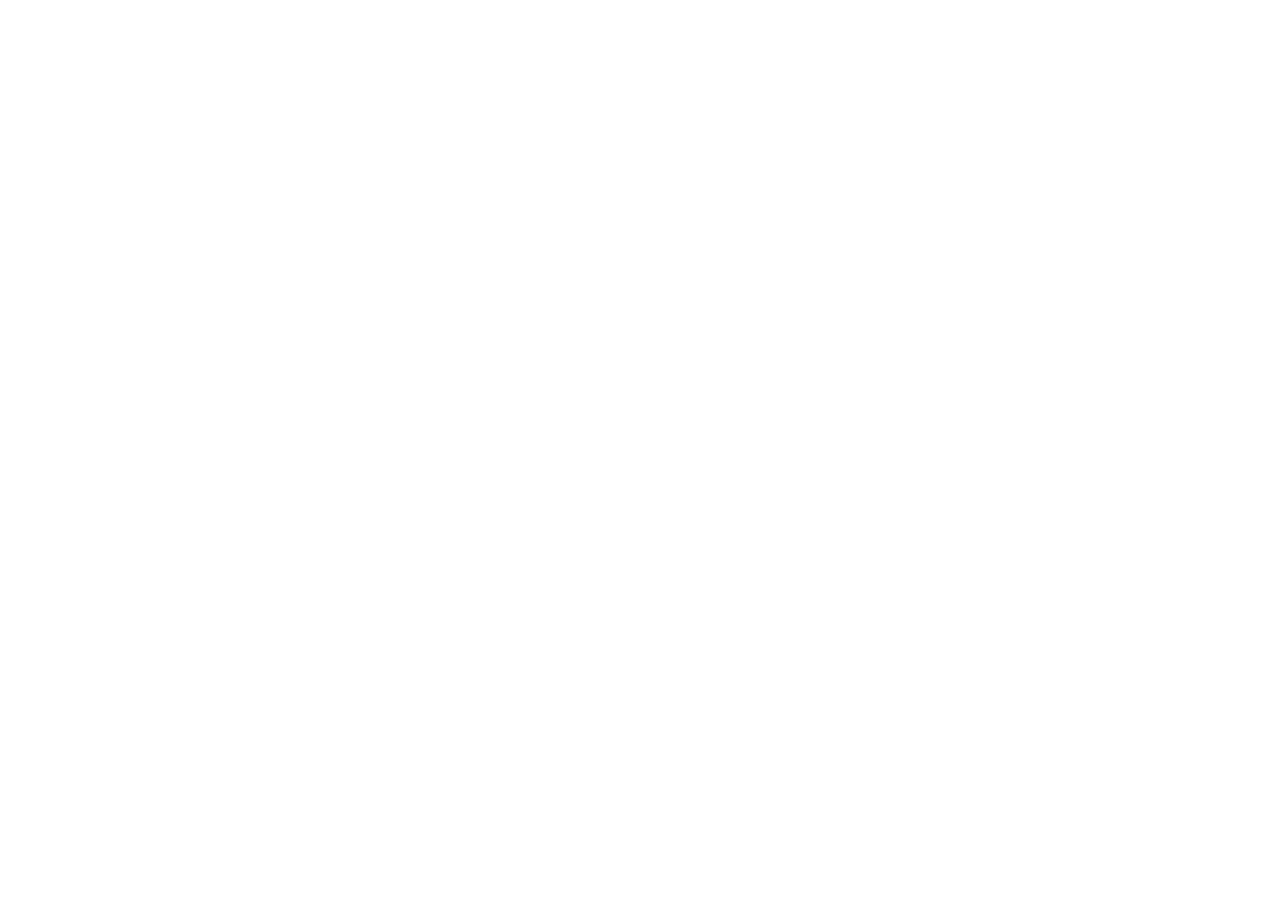
==== account.html @ ace9d846 "Create account.html" ====
<!DOCTYPE html>
<html lang="en">
<head>
  <meta charset="UTF-8">
  <meta http-equiv="X-UA-Compatible" content="IE=edge">
  <meta name="viewport" content="width=device-width, initial-scale=1.0">
  <link rel="stylesheet" href="https://cdn.jsdelivr.net/npm/bootstrap@4.6.0/dist/css/bootstrap.min.css" integrity="sha384-B0vP5xmATw1+K9KRQjQERJvTumQW0nPEzvF6L/Z6nronJ3oUOFUFpCjEUQouq2+l" crossorigin="anonymous">
  <title>Account Settings</title>
</head>
<body>
  
  
</body>
</html>
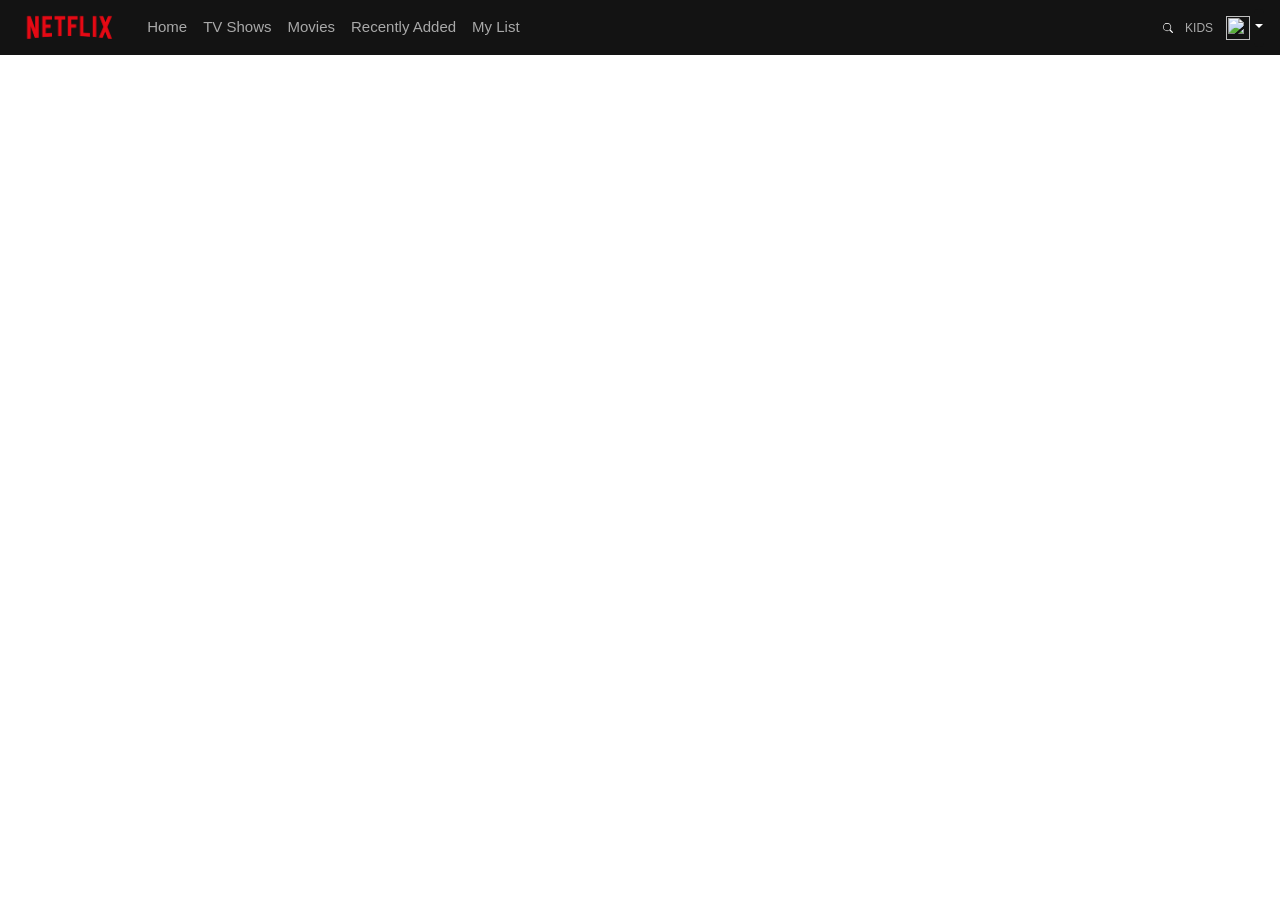
==== commit 5768b6df: "Add navbar Not responsible on smaller screens, yet" ====
--- a/account.html
+++ b/account.html
@@ -5,9 +5,57 @@
   <meta http-equiv="X-UA-Compatible" content="IE=edge">
   <meta name="viewport" content="width=device-width, initial-scale=1.0">
   <link rel="stylesheet" href="https://cdn.jsdelivr.net/npm/bootstrap@4.6.0/dist/css/bootstrap.min.css" integrity="sha384-B0vP5xmATw1+K9KRQjQERJvTumQW0nPEzvF6L/Z6nronJ3oUOFUFpCjEUQouq2+l" crossorigin="anonymous">
+  <link rel="stylesheet" href="./account.css">
   <title>Account Settings</title>
 </head>
 <body>
+
+  <nav class="navbar navbar-expand-lg navbar-bg navbar-padding ">
+    <a class="navbar-brand" href="#">
+      <img src="01_Netflix_Logo/01_Netflix_Logo_RGB/Netflix_Logo_RGB.png" class="resize-logo" />
+    </a>
+    <button class="navbar-toggler" type="button" data-toggle="collapse" data-target="#navbarSupportedContent" aria-controls="navbarSupportedContent" aria-expanded="false" aria-label="Toggle navigation">
+      <span class="navbar-toggler-icon"></span>
+    </button>
+  
+    <div class="collapse navbar-collapse" id="navbarSupportedContent">
+      <ul class="navbar-nav mr-auto">
+        <li class="nav-item">
+          <a class="nav-link" href="#">Home <span class="sr-only">(current)</span></a>
+        </li>
+        <li class="nav-item">
+          <a class="nav-link" href="#">TV Shows</a>
+        </li>
+        <li class="nav-item">
+          <a class="nav-link" href="#">Movies</a>
+        </li>
+        <li class="nav-item">
+          <a class="nav-link" href="#">Recently Added</a>
+        </li>
+        <li class="nav-item">
+          <a class="nav-link" href="#">My List</a>
+        </li>
+      </ul>
+
+      <div>
+        <svg xmlns="http://www.w3.org/2000/svg" width="10" height="10" fill="white" class="bi bi-search padding-top-btm-0" viewBox="0 0 16 16">
+          <path d="M11.742 10.344a6.5 6.5 0 1 0-1.397 1.398h-.001c.03.04.062.078.098.115l3.85 3.85a1 1 0 0 0 1.415-1.414l-3.85-3.85a1.007 1.007 0 0 0-.115-.1zM12 6.5a5.5 5.5 0 1 1-11 0 5.5 5.5 0 0 1 11 0z"/>
+        </svg>
+
+        <p class="dark-grey d-inline-block nav-p p-kids mb-0">KIDS</p>
+
+        <img src="https://mir-s3-cdn-cf.behance.net/project_modules/disp/64623a33850498.56ba69ac2a6f7.png" class="profile-img-resize"/>
+
+        <div class="dropdown d-inline-block">
+          <button class="btn btn-netflix-dark dropdown-toggle btn-padding-x-none" type="button" id="dropdownMenu2" data-toggle="dropdown" aria-haspopup="true" aria-expanded="false"></button>
+          <div class="dropdown-menu" aria-labelledby="dropdownMenu2">
+            <button class="dropdown-item" type="button"></button>
+            <button class="dropdown-item" type="button"></button>
+          </div>
+        </div>
+      </div>
+    </div>
+  </nav>
   
   
 </body>
--- a/account.css
+++ b/account.css
@@ -0,0 +1,58 @@
+
+.navbar-bg {
+  background-color: rgb(19, 19, 19);
+}
+
+.navbar-padding {
+  padding-top: 0;
+  padding-bottom: 0;
+}
+
+a{
+  color: darkgrey;
+  font-size: 15px;
+}
+
+a:hover {
+  color: white;
+}
+
+.resize-logo {
+  height: 45px;
+}
+
+.search-icon {
+  padding: 5px 8px;
+}
+
+.dark-grey {
+  color: darkgrey;
+}
+
+.nav-p {
+  font-size: 12px;
+}
+
+.p-kids {
+  padding: 0 8px;
+}
+
+.profile-img-resize {
+  width: 24px;
+  height: 24px;
+}
+
+.btn-netflix-dark {
+  background-color: rgb(19, 19, 19);
+  color: white;
+}
+
+.btn-padding-x-none {
+  padding-left: 0;
+  padding-right: 0;
+}
+
+.padding-top-btm-0 {
+  padding-top: 0;
+  padding-bottom: 0;
+}
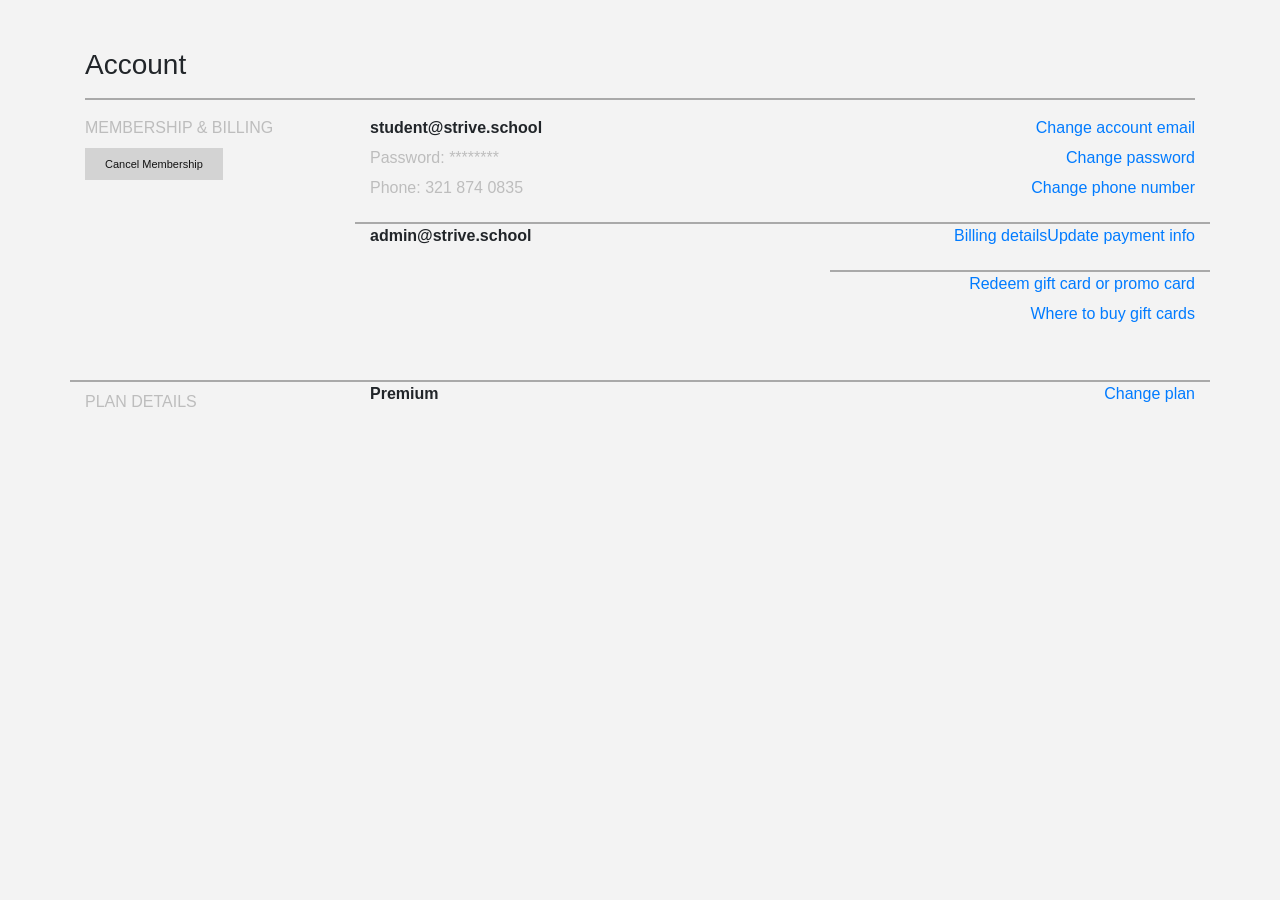
==== commit 7872a20c: "Update - half done" ====
--- a/account.html
+++ b/account.html
@@ -10,53 +10,68 @@
 </head>
 <body>
 
-  <nav class="navbar navbar-expand-lg navbar-bg navbar-padding ">
-    <a class="navbar-brand" href="#">
-      <img src="01_Netflix_Logo/01_Netflix_Logo_RGB/Netflix_Logo_RGB.png" class="resize-logo" />
-    </a>
-    <button class="navbar-toggler" type="button" data-toggle="collapse" data-target="#navbarSupportedContent" aria-controls="navbarSupportedContent" aria-expanded="false" aria-label="Toggle navigation">
-      <span class="navbar-toggler-icon"></span>
-    </button>
+  <!-- will use Zee's navbar, mine here just for now  -->
+
   
-    <div class="collapse navbar-collapse" id="navbarSupportedContent">
-      <ul class="navbar-nav mr-auto">
-        <li class="nav-item">
-          <a class="nav-link" href="#">Home <span class="sr-only">(current)</span></a>
-        </li>
-        <li class="nav-item">
-          <a class="nav-link" href="#">TV Shows</a>
-        </li>
-        <li class="nav-item">
-          <a class="nav-link" href="#">Movies</a>
-        </li>
-        <li class="nav-item">
-          <a class="nav-link" href="#">Recently Added</a>
-        </li>
-        <li class="nav-item">
-          <a class="nav-link" href="#">My List</a>
-        </li>
-      </ul>
+  <div class="container">
+    <h3 class="mt-5 px-0">Account</h3>
+    <hr class="border-top-thick">
+    <div class="row ">
+      <div class=" col-12 col-md-3 title">
+        MEMBERSHIP & BILLING
+        <button type="button" class="btn btn-secondary mt-2 rounded-0 btn-cancel">Cancel Membership</button>
+      </div>
 
-      <div>
-        <svg xmlns="http://www.w3.org/2000/svg" width="10" height="10" fill="white" class="bi bi-search padding-top-btm-0" viewBox="0 0 16 16">
-          <path d="M11.742 10.344a6.5 6.5 0 1 0-1.397 1.398h-.001c.03.04.062.078.098.115l3.85 3.85a1 1 0 0 0 1.415-1.414l-3.85-3.85a1.007 1.007 0 0 0-.115-.1zM12 6.5a5.5 5.5 0 1 1-11 0 5.5 5.5 0 0 1 11 0z"/>
-        </svg>
+      <div class="col-6 col-md-4 mt-3 mt-md-2 mt-lg-0">
+        <p class="margin-btm-6px"><b>student@strive.school</b></p>
+        <p class="text-disabled margin-btm-6px">Password: ********</p>
+        <p class="text-disabled margin-btm-6px">Phone: 321 874 0835</p>
+      </div>
+      
+      <div class="col-6 col-md-5 col-lg-3 offset-lg-2 mt-3 mt-md-2 mt-lg-0">
+        <p class="float-right d-block margin-btm-6px"><a href="#" class="text-primary">Change account email</a></p>
+        <p class="float-right d-block margin-btm-6px"><a href="#" class="text-primary">Change password</a></p>
+        <p class="float-right d-block margin-btm-6px"><a href="#" class="text-primary float-right">Change phone number</a></p>
+      </div>
 
-        <p class="dark-grey d-inline-block nav-p p-kids mb-0">KIDS</p>
 
-        <img src="https://mir-s3-cdn-cf.behance.net/project_modules/disp/64623a33850498.56ba69ac2a6f7.png" class="profile-img-resize"/>
 
-        <div class="dropdown d-inline-block">
-          <button class="btn btn-netflix-dark dropdown-toggle btn-padding-x-none" type="button" id="dropdownMenu2" data-toggle="dropdown" aria-haspopup="true" aria-expanded="false"></button>
-          <div class="dropdown-menu" aria-labelledby="dropdownMenu2">
-            <button class="dropdown-item" type="button"></button>
-            <button class="dropdown-item" type="button"></button>
-          </div>
+      <div class="offset-col-0 col-7 offset-sm-0 col-sm-7 offset-md-3 col-lg-6 col-xl-5 col-md-4  mt-3 mt-md-2 mt-lg-3  border-top-thick border-btm-thick"> <!-- offset-md-3 -->
+        <p class="margin-btm-6px"><b>admin@strive.school</b></p>
+      </div>
+      
+      <div class="col-5 col-md-5 col-lg-3 col-xl-4  mt-3 mt-md-2 mt-lg-3   border-top-thick border-btm-thick">
+        <p class="float-right d-block margin-btm-6px"><a href="#" class="text-primary">Update payment info</a></p>
+        <p class="float-right d-block margin-btm-6px"><a href="#" class="text-primary float-right">Billing details</a></p>
+      </div>
+
+
+
+      <div class="col-5  col-lg-4 col-xl-4  mt-3 mt-md-2 mt-lg-3  border-top-thick  offset-7 offset-lg-8 offset-xl-8 mb-5">
+        <p class="float-right d-block margin-btm-6px"><a href="#" class="text-primary">Redeem gift card or promo card</a></p>
+        <p class="float-right d-block margin-btm-6px"><a href="#" class="text-primary float-right">Where to buy gift cards</a></p>
+      </div>
+      </div>
+
+
+
+      <div class="row border-top-thick pd-2">
+        <div class=" col-12 col-md-3 title p-8">
+          PLAN DETAILS
         </div>
-      </div>
+  
+        <div class="col-6 col-md-4 mt-3 mt-md-2 mt-lg-0">
+          <p class="margin-btm-6px"><b>Premium</b></p>
+        </div>
+        
+        <div class="col-6 col-md-5 col-lg-3 offset-lg-2 mt-3 mt-md-2 mt-lg-0">
+          <p class="float-right d-block margin-btm-6px"><a href="#" class="text-primary">Change plan</a></p>
+        </div>
+        </div>
     </div>
-  </nav>
-  
+  </div>
+
+
   
 </body>
 </html>
--- a/account.css
+++ b/account.css
@@ -1,58 +1,54 @@
 
-.navbar-bg {
-  background-color: rgb(19, 19, 19);
+/* BODY */
+
+body {
+  background-color: rgb(243, 243, 243);
 }
 
-.navbar-padding {
-  padding-top: 0;
-  padding-bottom: 0;
+h3{
+  font-weight: 400;
 }
 
-a{
-  color: darkgrey;
-  font-size: 15px;
+.border-top-thick {
+  border-top: 2px solid darkgrey;
 }
 
-a:hover {
-  color: white;
+.border-btm-thick {
+  border-top: 2px solid darkgrey;
 }
 
-.resize-logo {
-  height: 45px;
+.title {
+  color: rgb(189, 189, 189);
+  font-size: 16px;
+  font-weight: 500;
 }
 
-.search-icon {
-  padding: 5px 8px;
+.btn-cancel{
+  background-color: lightgray;
+  color:  rgb(19, 19, 19);
+  border: none;
+  font-size: 11px;
+  padding: 8px 20px;
 }
 
-.dark-grey {
-  color: darkgrey;
+.p-absolute {
+  position: relative;
+  right: -190px;
+  float: right;
 }
 
-.nav-p {
-  font-size: 12px;
+.text-disabled {
+  color: rgb(189, 189, 189);
 }
 
-.p-kids {
-  padding: 0 8px;
+.margin-btm-6px {
+  margin-bottom: 6px;
 }
 
-.profile-img-resize {
-  width: 24px;
-  height: 24px;
+.container p {
+  font-size: 16px;
 }
 
-.btn-netflix-dark {
-  background-color: rgb(19, 19, 19);
-  color: white;
-}
-
-.btn-padding-x-none {
-  padding-left: 0;
-  padding-right: 0;
-}
-
-.padding-top-btm-0 {
-  padding-top: 0;
-  padding-bottom: 0;
+.p-8 {
+  padding-top: 8px;
 }
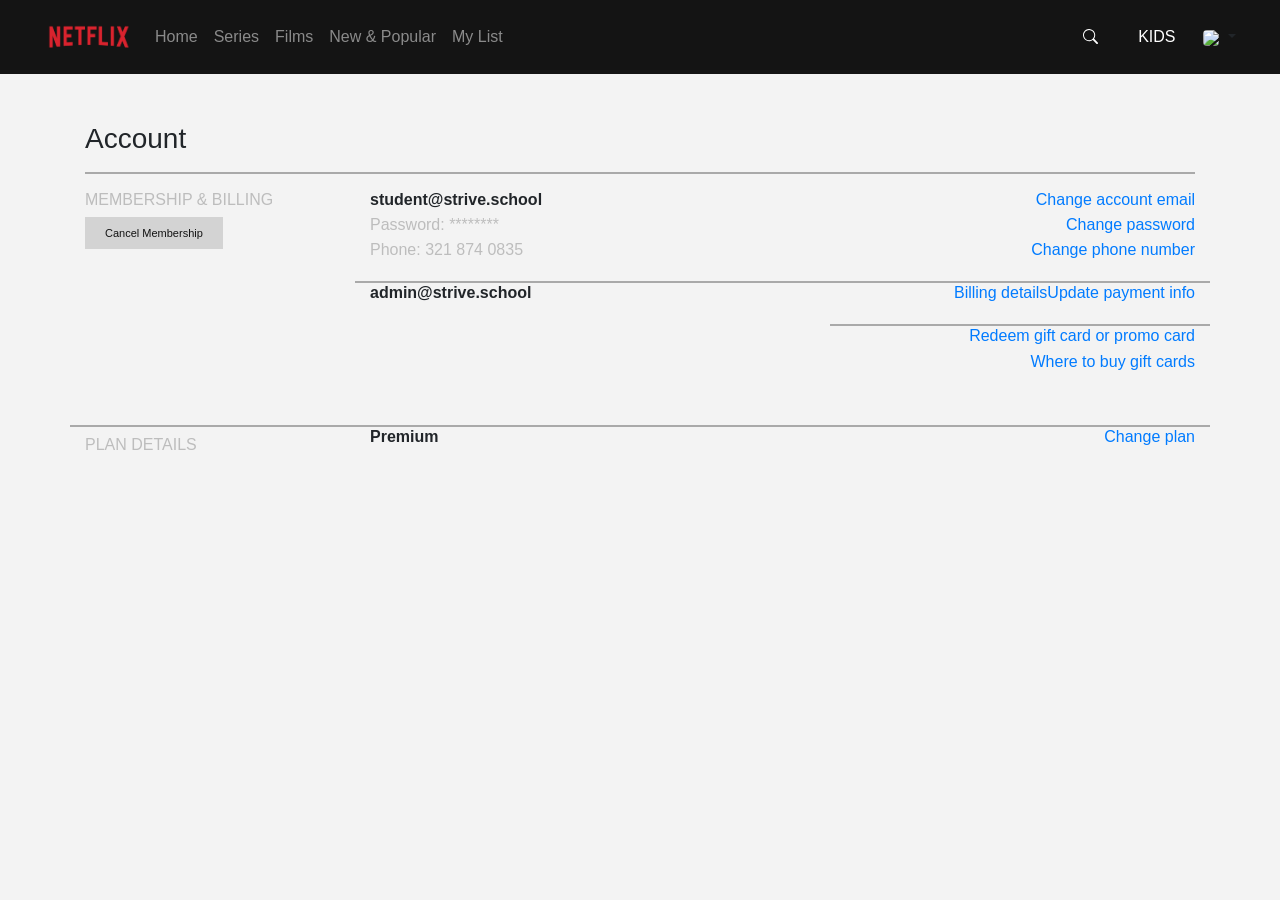
==== commit 941c9ba4: "Account nav bar fixed" ====
--- a/account.html
+++ b/account.html
@@ -1,18 +1,117 @@
 <!DOCTYPE html>
 <html lang="en">
+
 <head>
   <meta charset="UTF-8">
   <meta http-equiv="X-UA-Compatible" content="IE=edge">
   <meta name="viewport" content="width=device-width, initial-scale=1.0">
-  <link rel="stylesheet" href="https://cdn.jsdelivr.net/npm/bootstrap@4.6.0/dist/css/bootstrap.min.css" integrity="sha384-B0vP5xmATw1+K9KRQjQERJvTumQW0nPEzvF6L/Z6nronJ3oUOFUFpCjEUQouq2+l" crossorigin="anonymous">
+  <link rel="stylesheet" href="https://cdn.jsdelivr.net/npm/bootstrap@4.6.0/dist/css/bootstrap.min.css"
+    integrity="sha384-B0vP5xmATw1+K9KRQjQERJvTumQW0nPEzvF6L/Z6nronJ3oUOFUFpCjEUQouq2+l" crossorigin="anonymous">
   <link rel="stylesheet" href="./account.css">
+  <!-- Bootstrap CSS -->
   <title>Account Settings</title>
 </head>
+
 <body>
 
   <!-- will use Zee's navbar, mine here just for now  -->
+  <!-- Nav-bar Start -->
+  <nav class="navbar navbar-expand-lg navbar-dark bg-nav">
+    <div class="container-fluid">
+      <div class="d-inline-block px-2 py-2">
+        <img src="./01_Netflix_Logo/03_Netflix_Logo_PMS/Netflix_Logo_PMS.png" width="100" height="60" class="img-fluid"
+          alt="">
+      </div>
 
-  
+      <div class="collapse navbar-collapse d-none d-lg-block" id="navbarSupportedContent">
+
+        <ul class="navbar-nav mr-auto">
+          <li class="nav-item">
+            <a class="nav-link" href="./index.html">Home <span class="sr-only">(current)</span></a>
+          </li>
+          <li class="nav-item">
+            <a class="nav-link" href="#">Series</a>
+          </li>
+          <li class="nav-item">
+            <a class="nav-link" href="#">Films</a>
+          </li>
+          <li class="nav-item">
+            <a class="nav-link" href="#">New & Popular</a>
+          </li>
+          <li class="nav-item">
+            <a class="nav-link" href="#">My List</a>
+          </li>
+        </ul>
+        <form class="form-inline my-2 my-lg-0">
+
+          <input class="search expandright" id="searchright" type="search" name="q" placeholder="Search">
+          <label class="button searchbutton px-3" for="searchright"><svg xmlns="http://www.w3.org/2000/svg" width="15"
+              height="15" fill="white" class="my-2 my-sm-0 mr-sm-2" aria-label="Search" viewBox="0 0 16 16">
+              <path
+                d="M11.742 10.344a6.5 6.5 0 1 0-1.397 1.398h-.001c.03.04.062.078.098.115l3.85 3.85a1 1 0 0 0 1.415-1.414l-3.85-3.85a1.007 1.007 0 0 0-.115-.1zM12 6.5a5.5 5.5 0 1 1-11 0 5.5 5.5 0 0 1 11 0z" />
+            </svg></label>
+        </form>
+
+        <div class="btn-group">
+          <p class="px-3 pt-3 d-inline-block text-white">KIDS</p>
+          <button type="button" class="btn dropdown-toggle" data-toggle="dropdown" aria-haspopup="true"
+            aria-expanded="false">
+            <img src="https://mir-s3-cdn-cf.behance.net/project_modules/disp/64623a33850498.56ba69ac2a6f7.png"
+              class="rounded" width="35" />
+          </button>
+          <div class="dropdown-menu dropdown-menu-right account-nav">
+
+            <button class="dropdown-item py-2" type="button">
+              <img src="https://mir-s3-cdn-cf.behance.net/project_modules/disp/64623a33850498.56ba69ac2a6f7.png"
+                class="rounded" width="35" />
+              <a href="#" class="d-inline-block px-3">Mattis</a>
+            </button>
+            <button class="dropdown-item py-1" type="button"> <img
+                src="https://mir-s3-cdn-cf.behance.net/project_modules/disp/64623a33850498.56ba69ac2a6f7.png"
+                class="rounded" width="35" />
+              <a href="#" class="d-inline-block px-3">John</a>
+            </button>
+            <button class="dropdown-item py-1 pt-2" type="button">
+              <a href="./profile.html" class="d-inline-block">Manage Profiles</a>
+            </button>
+            <div class="dropdown-divider"></div>
+            <button class="dropdown-item py-1" type="button">
+              <a href="#" class="d-inline-block">Children</a>
+            </button>
+            <div class="dropdown-divider"></div>
+            <button class="dropdown-item py-1" type="button">
+              <a href="./account.html" class="d-inline-block">Account</a>
+            </button>
+            <button class="dropdown-item py-1" type="button">
+              <a href="#" class="d-inline-block">Help Center</a>
+            </button>
+            <button class="dropdown-item py-1" type="button">
+              <a href="#" class="d-inline-block pr-5">Sing out of Netflix</a>
+            </button>
+          </div>
+        </div>
+
+      </div>
+
+
+      <ul class="navbar-nav d-lg-none d-block d-lg-none">
+        <li class="nav-item">
+          <a class="nav-link dropdown-toggle" href="#" id="navbarDropdown" role="button" data-toggle="dropdown"
+            aria-haspopup="true" aria-expanded="false">
+            Browse
+          </a>
+          <div class="dropdown-menu" aria-labelledby="navbarDropdown">
+            <a class="dropdown-item" href="#">Home</a>
+            <a class="dropdown-item" href="#">Series</a>
+            <div class="dropdown-item">Films</div>
+            <a class="dropdown-item" href="#">New & Popular</a>
+            <a class="dropdown-item" href="#">My List</a>
+          </div>
+        </li>
+      </ul>
+    </div>
+  </nav>
+
   <div class="container">
     <h3 class="mt-5 px-0">Account</h3>
     <hr class="border-top-thick">
@@ -27,51 +126,65 @@
         <p class="text-disabled margin-btm-6px">Password: ********</p>
         <p class="text-disabled margin-btm-6px">Phone: 321 874 0835</p>
       </div>
-      
+
       <div class="col-6 col-md-5 col-lg-3 offset-lg-2 mt-3 mt-md-2 mt-lg-0">
         <p class="float-right d-block margin-btm-6px"><a href="#" class="text-primary">Change account email</a></p>
         <p class="float-right d-block margin-btm-6px"><a href="#" class="text-primary">Change password</a></p>
-        <p class="float-right d-block margin-btm-6px"><a href="#" class="text-primary float-right">Change phone number</a></p>
+        <p class="float-right d-block margin-btm-6px"><a href="#" class="text-primary float-right">Change phone
+            number</a></p>
       </div>
 
 
 
-      <div class="offset-col-0 col-7 offset-sm-0 col-sm-7 offset-md-3 col-lg-6 col-xl-5 col-md-4  mt-3 mt-md-2 mt-lg-3  border-top-thick border-btm-thick"> <!-- offset-md-3 -->
+      <div
+        class="offset-col-0 col-7 offset-sm-0 col-sm-7 offset-md-3 col-lg-6 col-xl-5 col-md-4  mt-3 mt-md-2 mt-lg-3  border-top-thick border-btm-thick">
+        <!-- offset-md-3 -->
         <p class="margin-btm-6px"><b>admin@strive.school</b></p>
       </div>
-      
+
       <div class="col-5 col-md-5 col-lg-3 col-xl-4  mt-3 mt-md-2 mt-lg-3   border-top-thick border-btm-thick">
         <p class="float-right d-block margin-btm-6px"><a href="#" class="text-primary">Update payment info</a></p>
-        <p class="float-right d-block margin-btm-6px"><a href="#" class="text-primary float-right">Billing details</a></p>
+        <p class="float-right d-block margin-btm-6px"><a href="#" class="text-primary float-right">Billing details</a>
+        </p>
       </div>
 
 
 
-      <div class="col-5  col-lg-4 col-xl-4  mt-3 mt-md-2 mt-lg-3  border-top-thick  offset-7 offset-lg-8 offset-xl-8 mb-5">
-        <p class="float-right d-block margin-btm-6px"><a href="#" class="text-primary">Redeem gift card or promo card</a></p>
-        <p class="float-right d-block margin-btm-6px"><a href="#" class="text-primary float-right">Where to buy gift cards</a></p>
+      <div
+        class="col-5  col-lg-4 col-xl-4  mt-3 mt-md-2 mt-lg-3  border-top-thick  offset-7 offset-lg-8 offset-xl-8 mb-5">
+        <p class="float-right d-block margin-btm-6px"><a href="#" class="text-primary">Redeem gift card or promo
+            card</a></p>
+        <p class="float-right d-block margin-btm-6px"><a href="#" class="text-primary float-right">Where to buy gift
+            cards</a></p>
       </div>
-      </div>
+    </div>
 
 
 
-      <div class="row border-top-thick pd-2">
-        <div class=" col-12 col-md-3 title p-8">
-          PLAN DETAILS
-        </div>
-  
-        <div class="col-6 col-md-4 mt-3 mt-md-2 mt-lg-0">
-          <p class="margin-btm-6px"><b>Premium</b></p>
-        </div>
-        
-        <div class="col-6 col-md-5 col-lg-3 offset-lg-2 mt-3 mt-md-2 mt-lg-0">
-          <p class="float-right d-block margin-btm-6px"><a href="#" class="text-primary">Change plan</a></p>
-        </div>
-        </div>
+    <div class="row border-top-thick pd-2">
+      <div class=" col-12 col-md-3 title p-8">
+        PLAN DETAILS
+      </div>
+
+      <div class="col-6 col-md-4 mt-3 mt-md-2 mt-lg-0">
+        <p class="margin-btm-6px"><b>Premium</b></p>
+      </div>
+
+      <div class="col-6 col-md-5 col-lg-3 offset-lg-2 mt-3 mt-md-2 mt-lg-0">
+        <p class="float-right d-block margin-btm-6px"><a href="#" class="text-primary">Change plan</a></p>
+      </div>
     </div>
+  </div>
   </div>
 
 
-  
+  <!-- Js  -->
+  <script src="https://code.jquery.com/jquery-3.5.1.slim.min.js"
+    integrity="sha384-DfXdz2htPH0lsSSs5nCTpuj/zy4C+OGpamoFVy38MVBnE+IbbVYUew+OrCXaRkfj"
+    crossorigin="anonymous"></script>
+  <script src="https://cdn.jsdelivr.net/npm/bootstrap@4.6.0/dist/js/bootstrap.bundle.min.js"
+    integrity="sha384-Piv4xVNRyMGpqkS2by6br4gNJ7DXjqk09RmUpJ8jgGtD7zP9yug3goQfGII0yAns"
+    crossorigin="anonymous"></script>
 </body>
+
 </html>
--- a/account.css
+++ b/account.css
@@ -3,6 +3,11 @@
 
 body {
   background-color: rgb(243, 243, 243);
+  font-family: 'Helvetica Neue',Helvetica,Arial,sans-serif;
+  line-height: 1.2;
+  -webkit-font-smoothing: antialiased;
+  user-select: none;
+  cursor: default;
 }
 
 h3{
@@ -51,4 +56,105 @@
 
 .p-8 {
   padding-top: 8px;
+}
+
+.bg-nav {
+    background-color: rgb(20, 20, 20);
+    /* background-color: rgb(5, 5, 5); */
+}
+.drop-nav{
+    background-color: rgba(0,0,0,.9);
+    color: #fff;
+    font-size: 13px;
+    line-height: 21px;
+    border: solid 1px rgba(255,255,255,.15);
+    cursor: default;
+}
+.account-nav{
+    background-color: rgba(0,0,0,.9);
+    font-size: 13px;
+    line-height: 21px;
+    border: solid 1px rgba(255,255,255,.15);
+    cursor: default;
+}
+.nav-bar ul li a{
+    font-size: 1.2rem;
+    font-family: Arial,sans-serif;
+}
+
+a{
+    color: #fff;
+}
+.account-nav .dropdown-item{
+    background-color: transparent;
+    color: #fff;
+}
+.account-nav .dropdown-divider{
+    border: solid 1px rgba(255,255,255,.15);
+}
+.account-nav .dropdown-item a:hover{
+    background-color: transparent;
+    color: #fff;
+    /* border-bottom: 1px solid white; */
+}
+
+.button:hover {
+	transition-duration: 0.4s;
+	-moz-transition-duration: 0.4s;
+	-webkit-transition-duration: 0.4s;
+	-o-transition-duration: 0.4s;
+	/* background-color: white; */
+	color: white;
+    cursor: pointer;
+}
+
+
+.mglass {
+	display: inline-block;
+	pointer-events: none;
+	-webkit-transform: rotate(-45deg);
+	-moz-transform: rotate(-45deg);
+	-o-transform: rotate(-45deg);
+	-ms-transform: rotate(-45deg);
+}
+
+
+.search:focus + .searchbutton {
+	transition-duration: 0.4s;
+	-moz-transition-duration: 0.4s;
+	-webkit-transition-duration: 0.4s;
+	-o-transition-duration: 0.4s;
+  background-color: transparent;
+	color: white;
+}
+
+.search {
+	position: absolute;
+	left: 49px; /* Button width-1px (Not 50px/100% because that will sometimes show a 1px line between the search box and button) */
+    background-color: transparent;
+    color: white;
+	outline: none;
+	border: white;
+	padding: 0;
+	width: 0;
+	height: 100%;
+	z-index: 10;
+	transition-duration: 0.4s;
+	-moz-transition-duration: 0.4s;
+	-webkit-transition-duration: 0.4s;
+	-o-transition-duration: 0.4s;
+}
+
+.search:focus {
+	width: 363px; /* Bar width+1px */
+	padding: 0 16px 0 0;
+}
+
+.expandright {
+	left: auto;
+	right: 49px; /* Button width-1px */
+}
+
+.expandright:focus {
+	padding: 0 0 0 16px;
 }
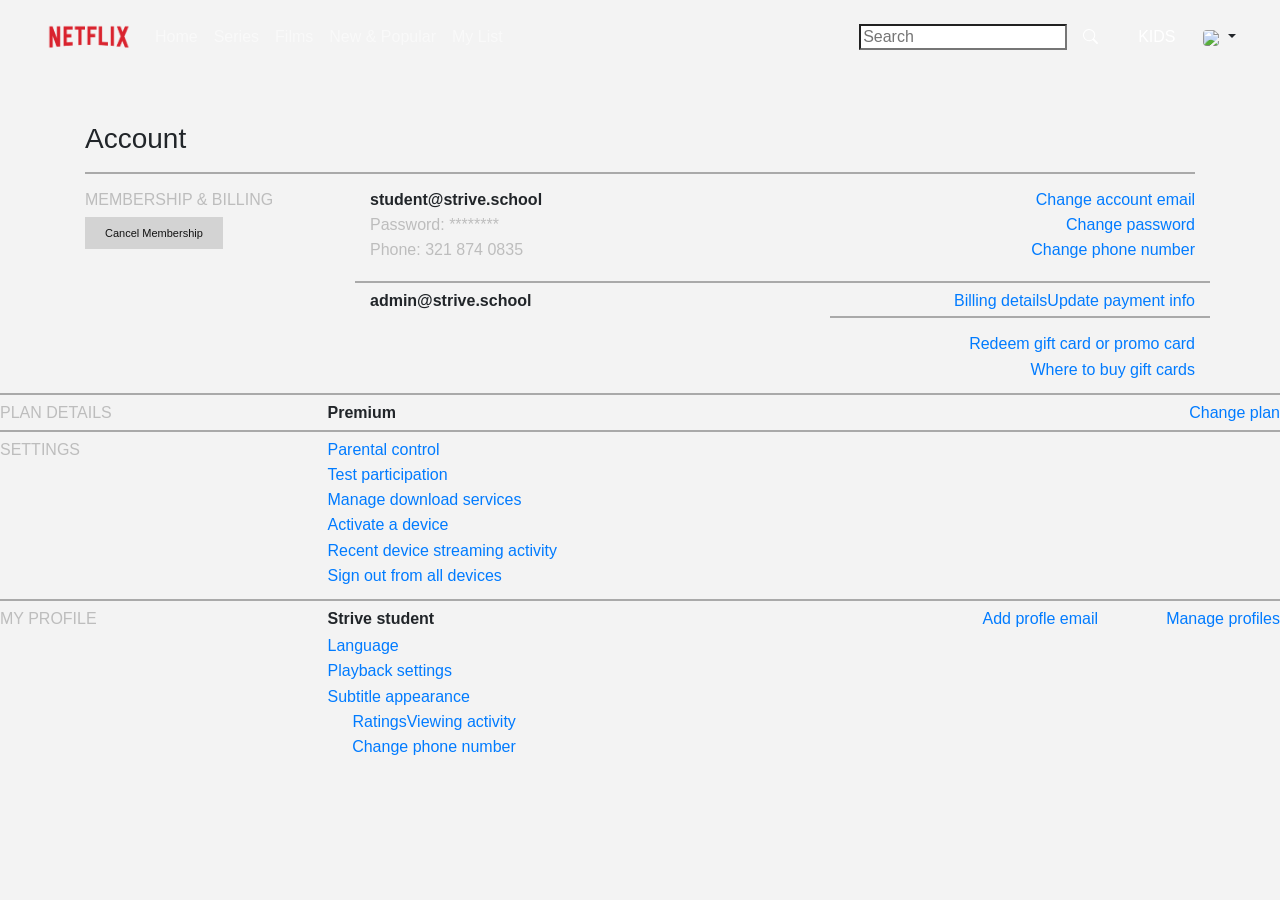
==== commit 4026400a: "More updates on the account page" ====
--- a/account.html
+++ b/account.html
@@ -136,13 +136,11 @@
 
 
 
-      <div
-        class="offset-col-0 col-7 offset-sm-0 col-sm-7 offset-md-3 col-lg-6 col-xl-5 col-md-4  mt-3 mt-md-2 mt-lg-3  border-top-thick border-btm-thick">
-        <!-- offset-md-3 -->
+      <div class="offset-col-0 col-7 offset-sm-0 col-sm-7 offset-md-3 col-lg-6 col-xl-5 col-md-4  mt-3 mt-md-2 mt-lg-3  border-top-thick  p-8"> <!-- offset-md-3 -->
         <p class="margin-btm-6px"><b>admin@strive.school</b></p>
       </div>
-
-      <div class="col-5 col-md-5 col-lg-3 col-xl-4  mt-3 mt-md-2 mt-lg-3   border-top-thick border-btm-thick">
+      
+      <div class="col-5 col-md-5 col-lg-3 col-xl-4  mt-3 mt-md-2 mt-lg-3 border-btm-thick  border-top-thick p-8">
         <p class="float-right d-block margin-btm-6px"><a href="#" class="text-primary">Update payment info</a></p>
         <p class="float-right d-block margin-btm-6px"><a href="#" class="text-primary float-right">Billing details</a>
         </p>
@@ -150,29 +148,79 @@
 
 
 
-      <div
-        class="col-5  col-lg-4 col-xl-4  mt-3 mt-md-2 mt-lg-3  border-top-thick  offset-7 offset-lg-8 offset-xl-8 mb-5">
-        <p class="float-right d-block margin-btm-6px"><a href="#" class="text-primary">Redeem gift card or promo
-            card</a></p>
-        <p class="float-right d-block margin-btm-6px"><a href="#" class="text-primary float-right">Where to buy gift
-            cards</a></p>
+      <div class="col-5  col-lg-4 col-xl-4  mt-3 mt-md-2 mt-lg-3 offset-7 offset-lg-8 offset-xl-8 mb-2 p-8 pad-t-0">
+        <p class="float-right d-block margin-btm-6px"><a href="#" class="text-primary">Redeem gift card or promo card</a></p>
+        <p class="float-right d-block margin-btm-6px"><a href="#" class="text-primary float-right">Where to buy gift cards</a></p>
+      </div>
       </div>
     </div>
 
-
-
-    <div class="row border-top-thick pd-2">
-      <div class=" col-12 col-md-3 title p-8">
-        PLAN DETAILS
-      </div>
-
-      <div class="col-6 col-md-4 mt-3 mt-md-2 mt-lg-0">
-        <p class="margin-btm-6px"><b>Premium</b></p>
-      </div>
-
-      <div class="col-6 col-md-5 col-lg-3 offset-lg-2 mt-3 mt-md-2 mt-lg-0">
-        <p class="float-right d-block margin-btm-6px"><a href="#" class="text-primary">Change plan</a></p>
-      </div>
+      <div class="row  border-top-thick pd-2  border-btm-thick">
+        <div class=" col-12 col-md-3 title p-8 pb-2">
+          PLAN DETAILS
+        </div>
+  
+        <div class="col-6 col-md-4 mt-3 mt-md-2 mt-lg-0 pt-2">
+          <p class="margin-btm-6px"><b>Premium</b></p>
+        </div>
+        
+        <div class="col-6 col-md-5 col-lg-3 offset-lg-2 mt-3 mt-md-2 mt-lg-0 pt-2">
+          <p class="float-right d-block margin-btm-6px"><a href="#" class="text-primary">Change plan</a></p>
+        </div>
+      </div>
+
+      <div class="row pt-2 border-btm-thick pb-2">
+        <div class=" col-12 col-md-3 title">
+          SETTINGS
+        </div>
+  
+        <div class="col-6 col-md-4  mt-lg-0">
+          <p class="margin-btm-6px"><a href="#">Parental control</a></p>
+          <p class="margin-btm-6px"><a href="#">Test participation</a></p>
+          <p class="margin-btm-6px"><a href="#">Manage download services</a></p>
+          <p class="margin-btm-6px"><a href="#">Activate a device</a></p>
+          <p class="margin-btm-6px"><a href="#">Recent device streaming activity</a></p>
+          <p class="margin-btm-6px"><a href="#">Sign out from all devices</a></p>
+        </div>
+      </div>
+
+
+
+
+
+
+
+
+      <div class="row pd-2">
+        <div class=" col-12 col-md-3 title p-8 pb-2">
+          MY PROFILE
+        </div>
+  
+        <div class="col-6 col-md-4 mt-3 mt-md-2 mt-lg-0 pt-2" height="40">
+          <p class="margin-btm-6px"><b>Strive student</b></p>
+        </div>
+        
+        <div class="col-6 col-md-5 col-lg-3 offset-lg-2 mt-3 mt-md-2 mt-lg-0 pt-2">
+          <p class="float-right margin-btm-6px"><a href="#" class="text-primary">Manage profiles</a></p>
+          <p class="margin-btm-6px"><a href="#" class="text-primary">Add profle email</a></p>
+        </div>
+
+        <div class="col-5 offset-0 offset-md-3">
+          <p class="margin-btm-6px"><a href="#">Language</a></p>
+          <p class="margin-btm-6px"><a href="#">Playback settings</a></p>
+          <p class="margin-btm-6px"><a href="#">Subtitle appearance</a></p>
+        </div>
+
+        
+        <div class="col-6 col-md-5 col-lg-3 offset-lg-2 mt-3 mt-md-2 mt-lg-0">
+          <p class="float-right d-block margin-btm-6px"><a href="#" class="text-primary">Viewing activity</a></p>
+          <p class="float-right d-block margin-btm-6px"><a href="#" class="text-primary">Ratings</a></p>
+          <p class="float-right d-block margin-btm-6px"><a href="#" class="text-primary float-right">Change phone number</a></p>
+        </div>
+
+
+      </div>
+  
     </div>
   </div>
   </div>
--- a/account.css
+++ b/account.css
@@ -19,7 +19,7 @@
 }
 
 .border-btm-thick {
-  border-top: 2px solid darkgrey;
+  border-bottom: 2px solid darkgrey;
 }
 
 .title {
@@ -58,103 +58,6 @@
   padding-top: 8px;
 }
 
-.bg-nav {
-    background-color: rgb(20, 20, 20);
-    /* background-color: rgb(5, 5, 5); */
-}
-.drop-nav{
-    background-color: rgba(0,0,0,.9);
-    color: #fff;
-    font-size: 13px;
-    line-height: 21px;
-    border: solid 1px rgba(255,255,255,.15);
-    cursor: default;
-}
-.account-nav{
-    background-color: rgba(0,0,0,.9);
-    font-size: 13px;
-    line-height: 21px;
-    border: solid 1px rgba(255,255,255,.15);
-    cursor: default;
-}
-.nav-bar ul li a{
-    font-size: 1.2rem;
-    font-family: Arial,sans-serif;
-}
-
-a{
-    color: #fff;
-}
-.account-nav .dropdown-item{
-    background-color: transparent;
-    color: #fff;
-}
-.account-nav .dropdown-divider{
-    border: solid 1px rgba(255,255,255,.15);
-}
-.account-nav .dropdown-item a:hover{
-    background-color: transparent;
-    color: #fff;
-    /* border-bottom: 1px solid white; */
-}
-
-.button:hover {
-	transition-duration: 0.4s;
-	-moz-transition-duration: 0.4s;
-	-webkit-transition-duration: 0.4s;
-	-o-transition-duration: 0.4s;
-	/* background-color: white; */
-	color: white;
-    cursor: pointer;
-}
-
-
-.mglass {
-	display: inline-block;
-	pointer-events: none;
-	-webkit-transform: rotate(-45deg);
-	-moz-transform: rotate(-45deg);
-	-o-transform: rotate(-45deg);
-	-ms-transform: rotate(-45deg);
-}
-
-
-.search:focus + .searchbutton {
-	transition-duration: 0.4s;
-	-moz-transition-duration: 0.4s;
-	-webkit-transition-duration: 0.4s;
-	-o-transition-duration: 0.4s;
-  background-color: transparent;
-	color: white;
-}
-
-.search {
-	position: absolute;
-	left: 49px; /* Button width-1px (Not 50px/100% because that will sometimes show a 1px line between the search box and button) */
-    background-color: transparent;
-    color: white;
-	outline: none;
-	border: white;
-	padding: 0;
-	width: 0;
-	height: 100%;
-	z-index: 10;
-	transition-duration: 0.4s;
-	-moz-transition-duration: 0.4s;
-	-webkit-transition-duration: 0.4s;
-	-o-transition-duration: 0.4s;
-}
-
-.search:focus {
-	width: 363px; /* Bar width+1px */
-	padding: 0 16px 0 0;
-}
-
-.expandright {
-	left: auto;
-	right: 49px; /* Button width-1px */
-}
-
-.expandright:focus {
-	padding: 0 0 0 16px;
+.pad-t-0 {
+  padding-top: 0;
 }
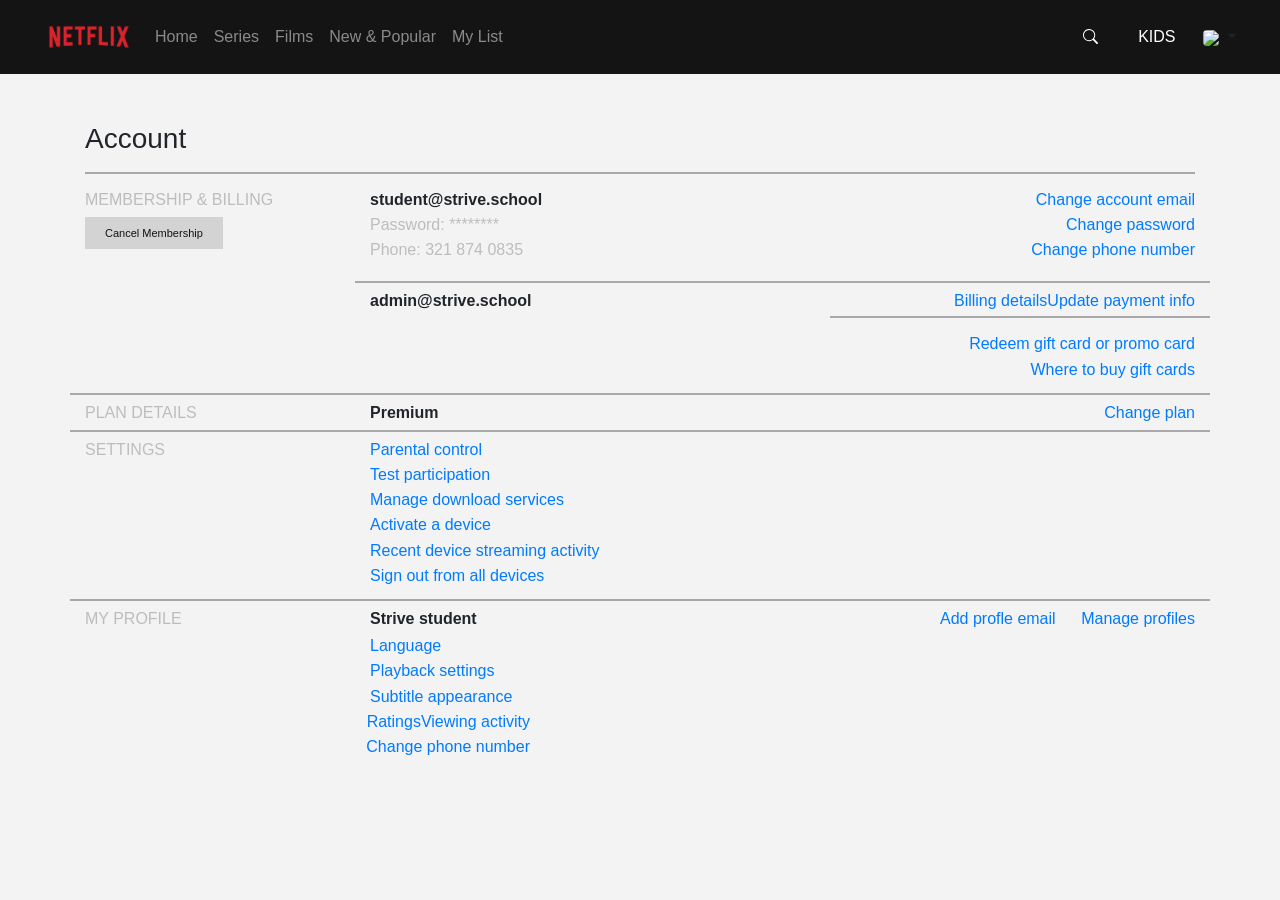
==== commit b4dbcc3b: "My mess cleaned" ====
--- a/account.html
+++ b/account.html
@@ -136,10 +136,12 @@
 
 
 
-      <div class="offset-col-0 col-7 offset-sm-0 col-sm-7 offset-md-3 col-lg-6 col-xl-5 col-md-4  mt-3 mt-md-2 mt-lg-3  border-top-thick  p-8"> <!-- offset-md-3 -->
+      <div
+        class="offset-col-0 col-7 offset-sm-0 col-sm-7 offset-md-3 col-lg-6 col-xl-5 col-md-4  mt-3 mt-md-2 mt-lg-3  border-top-thick  p-8">
+        <!-- offset-md-3 -->
         <p class="margin-btm-6px"><b>admin@strive.school</b></p>
       </div>
-      
+
       <div class="col-5 col-md-5 col-lg-3 col-xl-4  mt-3 mt-md-2 mt-lg-3 border-btm-thick  border-top-thick p-8">
         <p class="float-right d-block margin-btm-6px"><a href="#" class="text-primary">Update payment info</a></p>
         <p class="float-right d-block margin-btm-6px"><a href="#" class="text-primary float-right">Billing details</a>
@@ -149,80 +151,84 @@
 
 
       <div class="col-5  col-lg-4 col-xl-4  mt-3 mt-md-2 mt-lg-3 offset-7 offset-lg-8 offset-xl-8 mb-2 p-8 pad-t-0">
-        <p class="float-right d-block margin-btm-6px"><a href="#" class="text-primary">Redeem gift card or promo card</a></p>
-        <p class="float-right d-block margin-btm-6px"><a href="#" class="text-primary float-right">Where to buy gift cards</a></p>
-      </div>
-      </div>
-    </div>
-
-      <div class="row  border-top-thick pd-2  border-btm-thick">
-        <div class=" col-12 col-md-3 title p-8 pb-2">
-          PLAN DETAILS
-        </div>
-  
-        <div class="col-6 col-md-4 mt-3 mt-md-2 mt-lg-0 pt-2">
-          <p class="margin-btm-6px"><b>Premium</b></p>
-        </div>
-        
-        <div class="col-6 col-md-5 col-lg-3 offset-lg-2 mt-3 mt-md-2 mt-lg-0 pt-2">
-          <p class="float-right d-block margin-btm-6px"><a href="#" class="text-primary">Change plan</a></p>
-        </div>
-      </div>
-
-      <div class="row pt-2 border-btm-thick pb-2">
-        <div class=" col-12 col-md-3 title">
-          SETTINGS
-        </div>
-  
-        <div class="col-6 col-md-4  mt-lg-0">
-          <p class="margin-btm-6px"><a href="#">Parental control</a></p>
-          <p class="margin-btm-6px"><a href="#">Test participation</a></p>
-          <p class="margin-btm-6px"><a href="#">Manage download services</a></p>
-          <p class="margin-btm-6px"><a href="#">Activate a device</a></p>
-          <p class="margin-btm-6px"><a href="#">Recent device streaming activity</a></p>
-          <p class="margin-btm-6px"><a href="#">Sign out from all devices</a></p>
-        </div>
-      </div>
-
-
-
-
-
-
-
-
-      <div class="row pd-2">
-        <div class=" col-12 col-md-3 title p-8 pb-2">
-          MY PROFILE
-        </div>
-  
-        <div class="col-6 col-md-4 mt-3 mt-md-2 mt-lg-0 pt-2" height="40">
-          <p class="margin-btm-6px"><b>Strive student</b></p>
-        </div>
-        
-        <div class="col-6 col-md-5 col-lg-3 offset-lg-2 mt-3 mt-md-2 mt-lg-0 pt-2">
-          <p class="float-right margin-btm-6px"><a href="#" class="text-primary">Manage profiles</a></p>
-          <p class="margin-btm-6px"><a href="#" class="text-primary">Add profle email</a></p>
-        </div>
-
-        <div class="col-5 offset-0 offset-md-3">
-          <p class="margin-btm-6px"><a href="#">Language</a></p>
-          <p class="margin-btm-6px"><a href="#">Playback settings</a></p>
-          <p class="margin-btm-6px"><a href="#">Subtitle appearance</a></p>
-        </div>
-
-        
-        <div class="col-6 col-md-5 col-lg-3 offset-lg-2 mt-3 mt-md-2 mt-lg-0">
-          <p class="float-right d-block margin-btm-6px"><a href="#" class="text-primary">Viewing activity</a></p>
-          <p class="float-right d-block margin-btm-6px"><a href="#" class="text-primary">Ratings</a></p>
-          <p class="float-right d-block margin-btm-6px"><a href="#" class="text-primary float-right">Change phone number</a></p>
-        </div>
-
-
-      </div>
-  
+        <p class="float-right d-block margin-btm-6px"><a href="#" class="text-primary">Redeem gift card or promo
+            card</a></p>
+        <p class="float-right d-block margin-btm-6px"><a href="#" class="text-primary float-right">Where to buy gift
+            cards</a></p>
+      </div>
     </div>
   </div>
+
+  <div class="container">
+
+    <div class="row  border-top-thick pd-2  border-btm-thick">
+      <div class=" col-12 col-md-3 title p-8 pb-2">
+        PLAN DETAILS
+      </div>
+
+      <div class="col-6 col-md-4 mt-3 mt-md-2 mt-lg-0 pt-2">
+        <p class="margin-btm-6px"><b>Premium</b></p>
+      </div>
+
+      <div class="col-6 col-md-5 col-lg-3 offset-lg-2 mt-3 mt-md-2 mt-lg-0 pt-2">
+        <p class="float-right d-block margin-btm-6px"><a href="#" class="text-primary">Change plan</a></p>
+      </div>
+    </div>
+
+    <div class="row pt-2 border-btm-thick pb-2">
+      <div class=" col-12 col-md-3 title">
+        SETTINGS
+      </div>
+
+      <div class="col-6 col-md-4  mt-lg-0">
+        <p class="margin-btm-6px "><a class="text-primary" href=" #">Parental control</a></p>
+        <p class="margin-btm-6px "><a class="text-primary" href=" #">Test participation</a></p>
+        <p class="margin-btm-6px "><a class="text-primary" href=" #">Manage download services</a></p>
+        <p class="margin-btm-6px "><a class="text-primary" href=" #">Activate a device</a></p>
+        <p class="margin-btm-6px "><a class="text-primary" href=" #">Recent device streaming activity</a></p>
+        <p class="margin-btm-6px "><a class="text-primary" href=" #">Sign out from all devices</a></p>
+      </div>
+    </div>
+  </div>
+
+
+
+
+
+
+  <div class="container">
+
+
+    <div class="row pd-2">
+      <div class=" col-12 col-md-3 title p-8 pb-2">
+        MY PROFILE
+      </div>
+
+      <div class="col-6 col-md-4 mt-3 mt-md-2 mt-lg-0 pt-2" height="40">
+        <p class="margin-btm-6px"><b>Strive student</b></p>
+      </div>
+
+      <div class="col-6 col-md-5 col-lg-3 offset-lg-2 mt-3 mt-md-2 mt-lg-0 pt-2">
+        <p class="float-right margin-btm-6px"><a href="#" class="text-primary">Manage profiles</a></p>
+        <p class="margin-btm-6px"><a href="#" class="text-primary">Add profle email</a></p>
+      </div>
+
+      <div class="col-5 offset-0 offset-md-3">
+        <p class="margin-btm-6px"><a class="text-primary" href="#">Language</a></p>
+        <p class="margin-btm-6px"><a class="text-primary" href="#">Playback settings</a></p>
+        <p class="margin-btm-6px"><a class="text-primary" href="#">Subtitle appearance</a></p>
+      </div>
+
+
+      <div class="col-6 col-md-5 col-lg-3 offset-lg-2 mt-3 mt-md-2 mt-lg-0">
+        <p class="float-right d-block margin-btm-6px"><a href="#" class="text-primary">Viewing activity</a></p>
+        <p class="float-right d-block margin-btm-6px"><a href="#" class="text-primary">Ratings</a></p>
+        <p class="float-right d-block margin-btm-6px"><a href="#" class="text-primary float-right">Change phone
+            number</a>
+        </p>
+      </div>
+
+    </div>
   </div>
 
 
--- a/account.css
+++ b/account.css
@@ -60,4 +60,110 @@
 
 .pad-t-0 {
   padding-top: 0;
-}+}
+.bg-nav {
+    background-color: rgb(20, 20, 20);
+    /* background-color: rgb(5, 5, 5); */
+}
+.drop-nav{
+    background-color: rgba(0,0,0,.9);
+    color: #fff;
+    font-size: 13px;
+    line-height: 21px;
+    border: solid 1px rgba(255,255,255,.15);
+    cursor: default;
+}
+.account-nav{
+    background-color: rgba(0,0,0,.9);
+    font-size: 13px;
+    line-height: 21px;
+    border: solid 1px rgba(255,255,255,.15);
+    cursor: default;
+}
+.nav-bar ul li a{
+    font-size: 1.2rem;
+    font-family: Arial,sans-serif;
+}
+
+a{
+    color: #fff;
+}
+.account-nav .dropdown-item{
+    background-color: transparent;
+    color: #fff;
+}
+.account-nav .dropdown-divider{
+    border: solid 1px rgba(255,255,255,.15);
+}
+.account-nav .dropdown-item a:hover{
+    background-color: transparent;
+    color: #fff;
+    /* border-bottom: 1px solid white; */
+}
+
+
+.button:hover {
+	transition-duration: 0.4s;
+	-moz-transition-duration: 0.4s;
+	-webkit-transition-duration: 0.4s;
+	-o-transition-duration: 0.4s;
+	/* background-color: white; */
+	color: white;
+    cursor: pointer;
+}
+
+
+.mglass {
+	display: inline-block;
+	pointer-events: none;
+	-webkit-transform: rotate(-45deg);
+	-moz-transform: rotate(-45deg);
+	-o-transform: rotate(-45deg);
+	-ms-transform: rotate(-45deg);
+}
+
+
+.search:focus + .searchbutton {
+	transition-duration: 0.4s;
+	-moz-transition-duration: 0.4s;
+	-webkit-transition-duration: 0.4s;
+	-o-transition-duration: 0.4s;
+	/* background-color: white; */
+    background-color: transparent;
+	color: white;
+}
+
+.search {
+	position: absolute;
+	left: 49px; /* Button width-1px (Not 50px/100% because that will sometimes show a 1px line between the search box and button) */
+    background-color: transparent;
+    color: white;
+	outline: none;
+	border: white;
+	padding: 0;
+	width: 0;
+	height: 100%;
+	z-index: 10;
+	transition-duration: 0.4s;
+	-moz-transition-duration: 0.4s;
+	-webkit-transition-duration: 0.4s;
+	-o-transition-duration: 0.4s;
+}
+
+.search:focus {
+	width: 363px; /* Bar width+1px */
+	padding: 0 16px 0 0;
+}
+
+.expandright {
+	left: auto;
+	right: 49px; /* Button width-1px */
+}
+.expandright:focus {
+	padding: 0 0 0 16px;
+}
+div.dropdown-menu{
+    color: white;
+    cursor: pointer;
+    border: solid 1px rgba(255,255,255,.15);
+}
